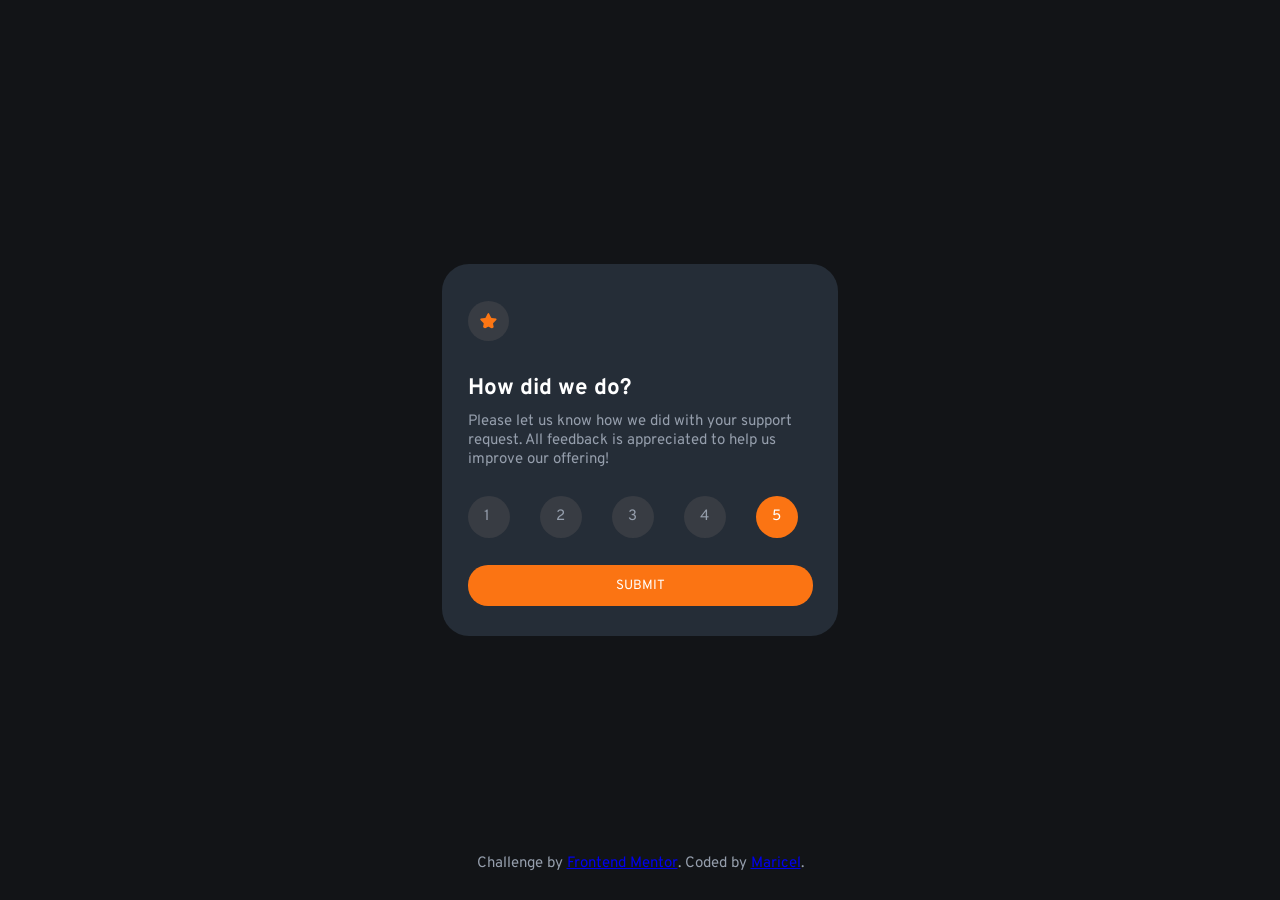
==== index.html @ 884afa4d "move index.html" ====
<!DOCTYPE html>
<html lang="en">

<head>
  <meta charset="UTF-8">
  <meta name="viewport" content="width=device-width, initial-scale=1.0">
  <!-- displays site properly based on user's device -->

  <link rel="icon" type="image/png" sizes="32x32" href="../images/favicon-32x32.png">
  <link rel="stylesheet" type="text/css" href="../css/styles.css">

  <title>Frontend Mentor | Interactive rating component</title>

</head>

<body>
  <main>
    <!-- Rating state -->
    <article id="rating-state">
      <img src="../images/icon-star.svg" alt="Star Icon" class="icon">

      <h1>How did we do?</h1>
      
      <p>Please let us know how we did with your support request. All feedback is appreciated to help us improve our offering!</p>

      <form>
        <nav class="rating-input">
          <input type="radio" name="rate" id="1" value="1"><label for="1" class="rate-label">1</label>
          <input type="radio" name="rate" id="2" value="2"><label for="2" class="rate-label">2</label>
          <input type="radio" name="rate" id="3" value="3"><label for="3" class="rate-label">3</label>
          <input type="radio" name="rate" id="4" value="4"><label for="4" class="rate-label">4</label>
          <input type="radio" name="rate" id="5" value="5" checked="checked"><label for="5" class="rate-label">5</label>
        </nav>

        <input type="button" value="SUBMIT" onclick="sub()">
      </form>
    </article>

    <!-- Thank you state -->
    <article id="ty-state" style="display: none;">
      <img src="../images/illustration-thank-you.svg" alt="Thank You Illustration">

      <p class="rating-text">You selected <span id="rating-output"></span> out of 5</p>

      <h1>Thank you!</h1>

      <p>We appreciate you taking the time to give a rating. If you ever need more support, don’t hesitate to get in touch!</p>
    </article>
  </main>

  <footer>
    <p>Challenge by <a href="https://www.frontendmentor.io?ref=challenge" target="_blank">Frontend Mentor</a>. Coded by <a href="#">Maricel</a>.</p>
  </footer>

  <script src="../js/script.js"></script>
</body>

</html>
---- css/styles.css ----
/* 
TABLE OF CONTENT
————————————————
1. IMPORT FONT
2. RESET
3. COLORS & FONT SETTING
4. HTML AND GENERAL LAYOUT (article)
5. GENERAL TEXTS (h1, p)
6. FORM
*/

/* IMPORT FONT */
@import url('https://fonts.googleapis.com/css2?family=Overpass:wght@400;700&display=swap');

/* RESET */
* {
    margin: 0;
    padding: 0;
}

/* COLORS & FONT SETTING */
:root {
    --orange: hsl(25, 97%, 53%);
    --white: hsl(0, 0%, 100%);
    --light-grey: hsl(217, 12%, 63%);
    --medium-grey: hsl(216, 12%, 54%);
    --dark-grey: hsl(218, 9%, 24%);
    --dark-blue: hsl(213, 19%, 18%);
    --very-dark-blue: hsl(216, 12%, 8%);

    --font-family-default: 'Overpass', sans-serif;
    --font-size-default: 15px;
    /* Weights to use: 400 and 700 */
}

/* HTML AND GENERAL LAYOUT (article) */
html {
    background-color: var(--very-dark-blue);

    font-family: var(--font-family-default);
    font-size: var(--font-size-default);
}

body {
    height: 100vh;
    display: flex;
    flex-direction: column;
    align-items: center;
    justify-content: center;
}

footer {
    position: fixed;
    bottom: 0;
}

article {
    background-color: var(--dark-blue);
    border-radius: 1.8rem;

    padding: 2rem 1.7rem;
    width: 23rem;
}

/* ICON */
.icon {
    background-color: var(--dark-grey);

    padding: 0.8rem;
    margin: 0.5rem 0rem 1.8rem 0rem;
    border-radius: 50%;
}

/* GENERAL TEXTS (h1, p) */
h1 {
    margin-bottom: 0.6rem;
}

p, input[type=radio] {
    margin-bottom: 1.8rem;
}

h1 {
    color: var(--white);
}

p {
    color: var(--light-grey);
}

/* FORM */
.rating-input {
    display: flex;
    justify-content: space-between;
    position: relative;

    color: var(--light-grey);
    text-indent: -2.7rem;
    line-height: 2.8rem;
}

input[type=radio] {
    height: 2.8rem;
    width: 2.8rem;

    /* disable default apearance */
    appearance: none;
    /* appearance styling starts */
    background-color: var(--dark-grey);
    border-radius: 50%;
}

input[type=radio]:hover, 
input[type=radio]:hover + .rate-label {
    background-color: var(--medium-grey);
    color: var(--white);
}

input[type=radio]:checked, 
input[type=radio]:checked + .rate-label {
    background-color: var(--orange);
    color: var(--white);
}

input[type=button] {
    width: 100%;
    padding: 0.8rem;

    font-family: var(--font-family-default);
    color: var(--white);
    background-color: var(--orange);

    border-radius: 20px;
    border: none;
}

input[type=button]:hover {
    background-color: var(--white);
    color: var(--orange);
}

/* THANK YOU CARD */
article#ty-state {
    display: flex;
    flex-direction: column;
    justify-content: center;
    align-items: center;
}

#ty-state > img {
    margin-top: 1.8rem;
}

article#ty-state > p,
article#ty-state > h1 {
    text-align: center;
}

#ty-state > p.rating-text {
    color: var(--orange);
    border-radius: 25px;

    margin-top: 1.8rem;
    padding: 0.3rem 1.2rem;
    background-color: var(--dark-grey);
}
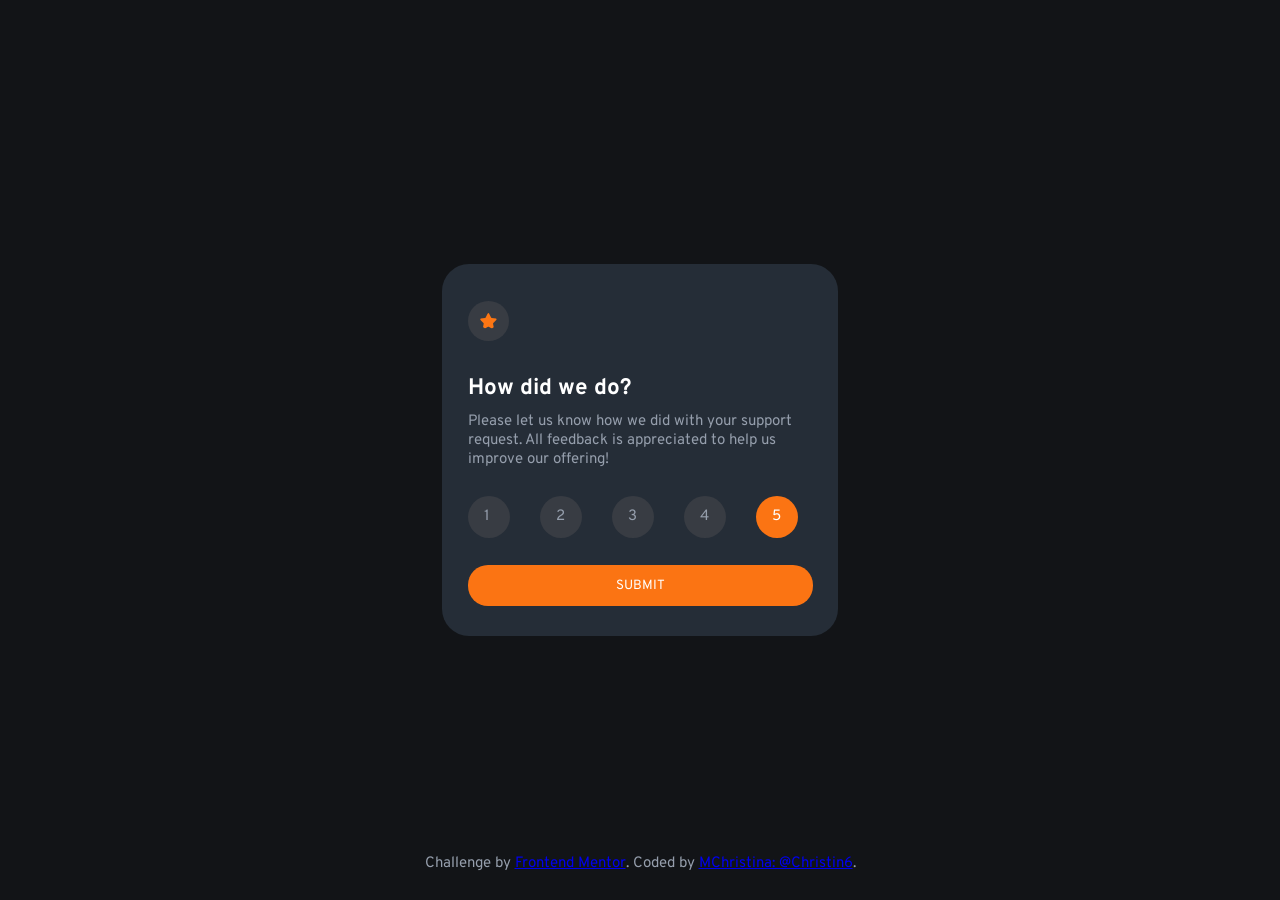
==== commit cb1ad14e: "Update index.html" ====
--- a/index.html
+++ b/index.html
@@ -6,8 +6,8 @@
   <meta name="viewport" content="width=device-width, initial-scale=1.0">
   <!-- displays site properly based on user's device -->
 
-  <link rel="icon" type="image/png" sizes="32x32" href="../images/favicon-32x32.png">
-  <link rel="stylesheet" type="text/css" href="../css/styles.css">
+  <link rel="icon" type="image/png" sizes="32x32" href="./images/favicon-32x32.png">
+  <link rel="stylesheet" type="text/css" href="./css/styles.css">
 
   <title>Frontend Mentor | Interactive rating component</title>
 
@@ -17,7 +17,7 @@
   <main>
     <!-- Rating state -->
     <article id="rating-state">
-      <img src="../images/icon-star.svg" alt="Star Icon" class="icon">
+      <img src="./images/icon-star.svg" alt="Star Icon" class="icon">
 
       <h1>How did we do?</h1>
       
@@ -38,7 +38,7 @@
 
     <!-- Thank you state -->
     <article id="ty-state" style="display: none;">
-      <img src="../images/illustration-thank-you.svg" alt="Thank You Illustration">
+      <img src="./images/illustration-thank-you.svg" alt="Thank You Illustration">
 
       <p class="rating-text">You selected <span id="rating-output"></span> out of 5</p>
 
@@ -49,10 +49,10 @@
   </main>
 
   <footer>
-    <p>Challenge by <a href="https://www.frontendmentor.io?ref=challenge" target="_blank">Frontend Mentor</a>. Coded by <a href="#">Maricel</a>.</p>
+    <p>Challenge by <a href="https://www.frontendmentor.io?ref=challenge" target="_blank">Frontend Mentor</a>. Coded by <a href="https://github.com/Christin6">MChristina: @Christin6</a>.</p>
   </footer>
 
-  <script src="../js/script.js"></script>
+  <script src="./js/script.js"></script>
 </body>
 
-</html>+</html>
